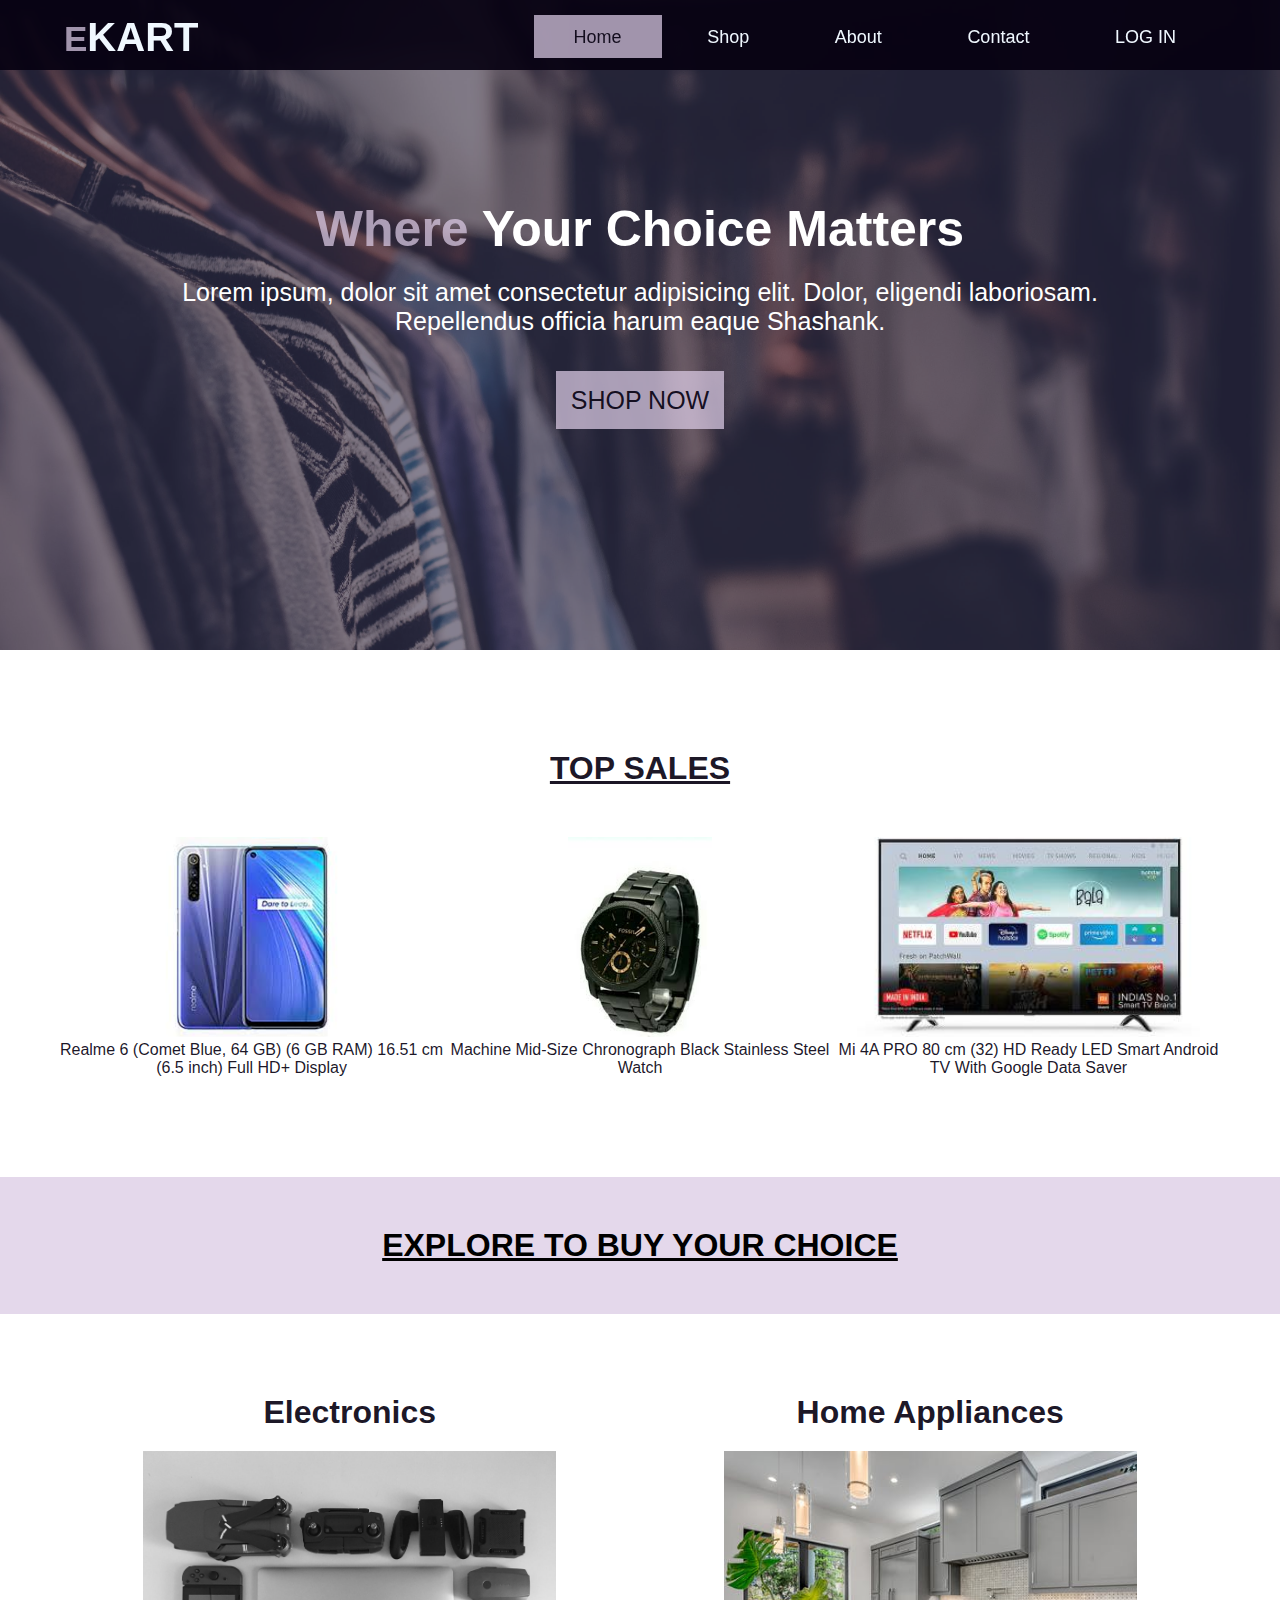
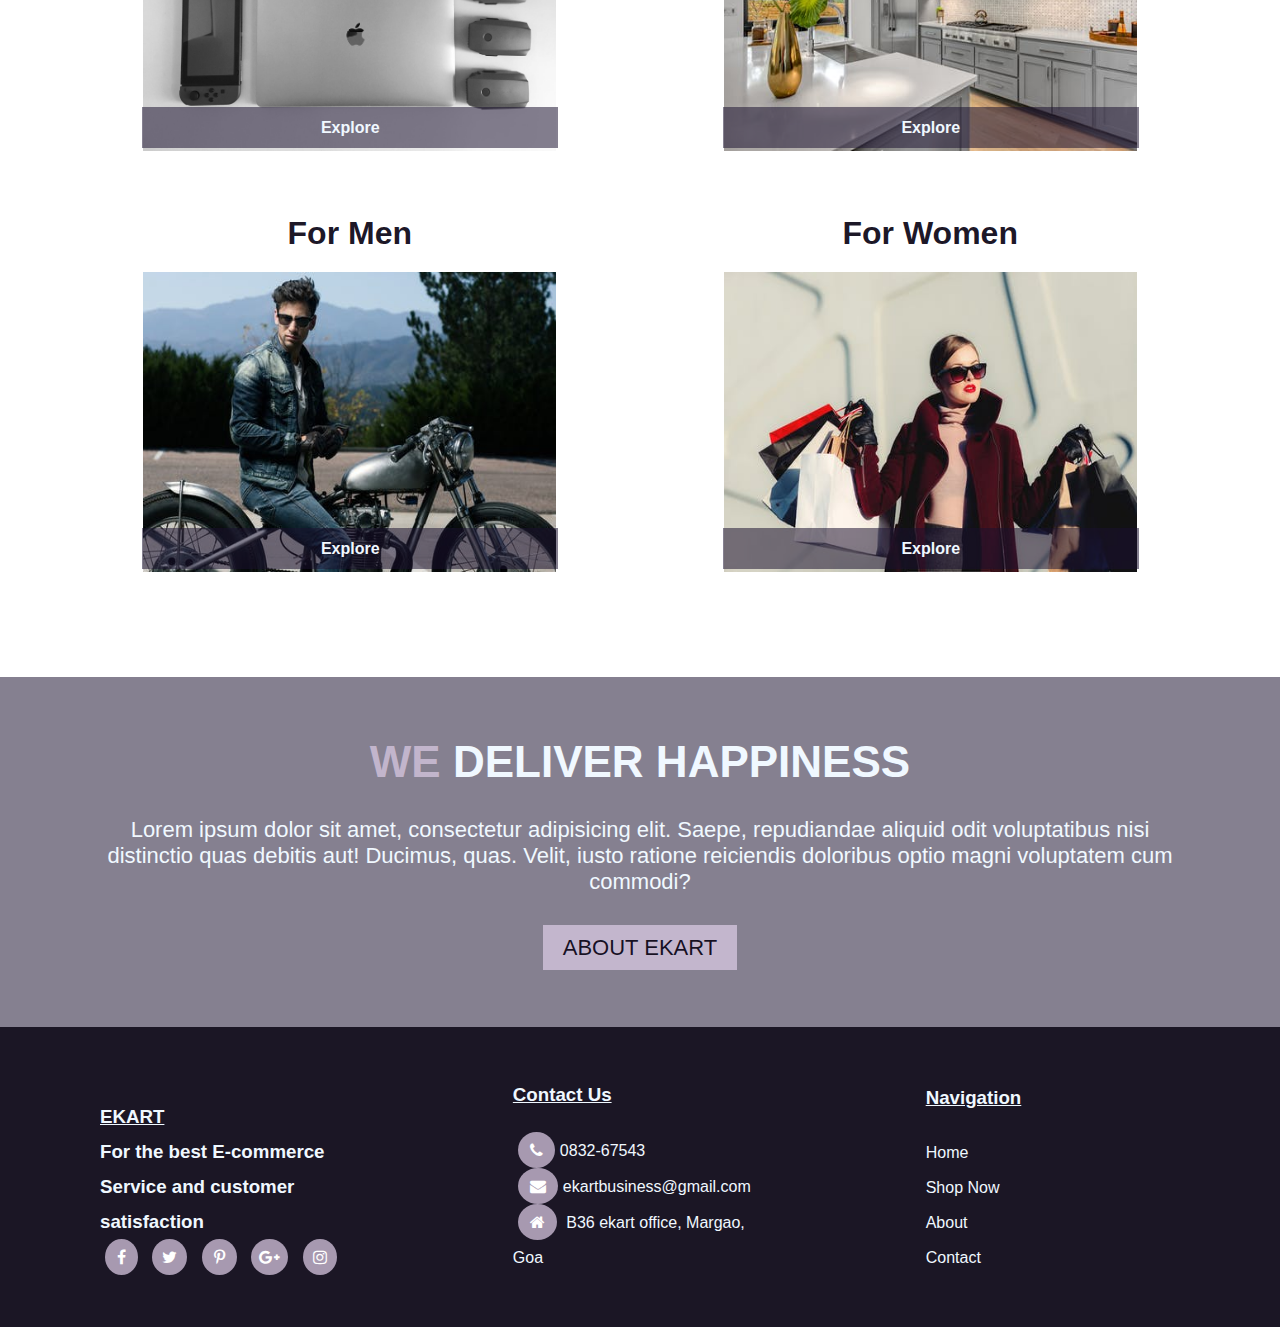
==== index.html @ b3b3e9c1 "first commit ekartgoa" ====
<!DOCTYPE html>
<html lang="en">
<head>
    <meta charset="UTF-8">
    <meta name="viewport" content="width=device-width, initial-scale=1.0">
    <title>EKART| Home</title> 
    <link rel="stylesheet" href="https://cdnjs.cloudflare.com/ajax/libs/font-awesome/4.7.0/css/font-awesome.min.css">
    <link rel="stylesheet" href="css1.css"> 
    <script src="ekart.js"></script> 
</head>
<body>
    <header>
        <nav>
            <h1 id="branding"><span id="brand">E</span>KART</h1>
            <ul>
                <li id="current"><a href="index.html">Home</a></li>
                <li><a href="shop.html">Shop</a></li>
                <li><a href="about.html">About</a></li>
                <li><a href="contact.html">Contact</a></li>
                <li id="login"><a href="">LOG IN</a></li>
            </ul>
        </nav>
    </header>
    <div id="shopnow">
        <div id="layer">
        <div class="content1">
            <h1 id="shoph1"><span id="whereid">Where</span> Your Choice Matters</h1>
        <p>Lorem ipsum, dolor sit amet consectetur adipisicing elit. Dolor, eligendi laboriosam. Repellendus officia harum eaque Shashank.</p>
        <a href="shop.html" id="shopnowbutton">SHOP NOW</a> 
    </div>
    
    </div>
    </div>
    <section>
        <div class="topsales">
            <h1 id="topsalesh1">TOP SALES</h1>
            <div class="topproduct">
                <img src="imageson/product1.jpeg" alt="">
                <p>Realme 6 (Comet Blue, 64 GB) (6 GB RAM) 16.51 cm (6.5 inch) Full HD+ Display</p>
                <div id="toplayer">
                    <span class="topbuy">BUY NOW</span>
                </div>
                
            </div>
            <div class="topproduct">
                <img src="imageson/product2.jpeg" alt="">
                <p>
                    Machine Mid-Size Chronograph Black Stainless Steel Watch</p>
                <div id="toplayer">
                    <span class="topbuy">BUY NOW</span>
                </div>
                
            </div>
            <div class="topproduct">
                <img src="imageson/product3.jpeg" alt="">
                <p>Mi 4A PRO 80 cm (32) HD Ready LED Smart Android TV With Google Data Saver</p>
                <div id="toplayer">
                    <span class="topbuy">BUY NOW</span>
                </div>
                
            </div>  
        </div> 
    </section>
    <section>   
        <div id="explore">
            <h1 id="exploreh1">EXPLORE TO BUY YOUR CHOICE</h1>
        <div id="explorecontainer">
            <div class="exploreimg" id="expimg1">
                <h1  class="explorename"   >Electronics</h1>
                <img src="imageson/Explore1.jpeg" alt="">
               <a href="shop.html#electronic" class="Explorep">Explore</a>
            </div>
            <div class="exploreimg" id="expimg2">
                <h1  class="explorename"   >Home Appliances</h1>
                <img src="imageson/Explore2.jpeg" alt="">
                <a href="shop.html#homeapp" class="Explorep">Explore</a>
            </div>
            <div class="exploreimg" id="expimg3">
                <h1  class="explorename"   >For Men</h1>
                <img src="imageson/Explore3.jpeg" alt="">
                <a href="shop.html#men" class="Explorep">Explore</a>
            </div>
            <div class="exploreimg" id="expimg4">
                <h1  class="explorename"   >For Women</h1>
                <img src="imageson/Explore4.jpeg" alt="">
                <a href="shop.html#women" class="Explorep">Explore</a>
            </div>
        </div>
    </div>

    </section>
    <section>
        <div id="parallax1">
            <div id="layer">
                <div id="parallax1text">
                    <h1 id="parallax1h1"><span id="westyle">WE</span> DELIVER HAPPINESS</h1>
                <p id="parallax1p">Lorem ipsum dolor sit amet, consectetur adipisicing elit. Saepe, repudiandae aliquid odit voluptatibus nisi distinctio quas debitis aut! Ducimus, quas. Velit, iusto ratione reiciendis doloribus optio magni voluptatem cum commodi?</p>
                <a href="about.html" id="aboutbutton">ABOUT EKART</a>
                </div>
            </div>
        </div>
    </section>
    <footer>
        <div class="footrow">
           <h3> <a href="" class="footernav id="brand1">EKART</a> </h3>
            <h3 id="footextra">For the best E-commerce Service and customer satisfaction</h3>
            <div id="fafaicon">
                <i class=" fa fa-facebook fa-1x"  style="color:white;background-color:#dacae4bb ;padding:10px 12px;margin:0px 5px;border-radius: 50%" ></i>
                <i class="	fa fa-twitter fa-1x" style="color:white;background-color:#dacae4bb;padding: 10px;margin:0px 5px;border-radius: 50%" ></i>
                <i class=" fa fa-pinterest-p fa-1x"  style="color:white;background-color:#dacae4bb;padding:10px 12px;margin:0px 5px;border-radius: 50%" ></i>
                <i class="fa fa-google-plus fa-1x" style="color:white;background-color:#dacae4bb;padding:10px 8px;margin:0px 5px;border-radius: 50%"></i> 
                <i class="fa fa-instagram fa-1x" style="color:white;background-color:#dacae4bb;padding:10px 10px;margin:0px 5px;border-radius: 50%"></i>
            </div>
        </div>
        <div class="footrow">
            <h3 class="footernav">Contact Us</h3>
            <ul>
                <li><i class=" fa fa-phone fa-1x"  style="color:white;background-color:#dacae4bb;padding:10px 12px;margin:0px 5px;border-radius: 50%" ></i><a href="" >0832-67543</a></li>
                <li> <i class=" fa fa-envelope fa-1x"  style="color:white;background-color:#dacae4bb;padding:10px 12px;margin:0px 5px;border-radius: 50%" ></i><a href="" >ekartbusiness@gmail.com</a></li>
                <li><i class=" fa fa-home fa-1x"  style="color:white;background-color:#dacae4bb;padding:10px 12px;margin:0px 5px;border-radius: 50%" ></i> <a href="" >B36 ekart office, Margao, Goa</a></li>
            </ul>
        </div>
        <div class="footrow">
            <h3 class="footernav">Navigation</h3>
               <ul>
                   <li><a href="index.html" >Home</a></li>
                   <li> <a href="shop.html" >Shop Now</a></li>
                   <li> <a href="about.html" >About</a></li>
                   <li><a href="contact.html" >Contact</a></li>
               </ul>
        </div>
  
    </footer>
</body>
</html>
---- css1.css ----
*{
    margin: 0;
    padding: 0%; 
    box-sizing: border-box;
    font-family: 'Lucida Sans', 'Lucida Sans Regular', 'Lucida Grande', 'Lucida Sans Unicode', Geneva, Verdana, sans-serif;
}
header{
    /* background-color: #190624bb #170324ea; */
    background-color: #060111ea; 
    min-height: 70px;
    color: aliceblue;
    font-size: 20px;
    width: 100%;
    position: fixed;
    z-index: 3;

}
nav{
    width: 90%;
    margin: auto;
    padding-top: 15px;
    /* position: fixed;
    z-index: 3; */
}
nav ul{
    float: right;
}
nav li{
    display: inline-block;
    padding: 10px 0px;
}
nav li a{
    padding: 10px 40px;
    font-size: 18px;
}
#current,  nav li:hover {
   
   background-color: #dacae4bb;
}
#current a{
    color: #060111ea;
}
nav li:hover a{
     color: #060111ea;
}
#branding{
    float: left;
}
#brand{
    color: #dacae4bb;
    font-size: 35px;
}
a{
text-decoration: none; 
color: aliceblue;
}
#shopnow{

    background: url("imageson/shop-now.jpeg") no-repeat 0 0px ;
    background-size: 100% 140%;
    width: 100%;
    height: 650px; 
    text-align: center; 
    position: relative;
}



#layer {
    background-color: rgba(26, 17, 46, 0.534);
    position: absolute;
    top: 0;
    left: 0;
    width: 100%;
    height: 100%;
}
/* shop now */
.content1{
    padding-top: 200px;
    color: white;
    font-size: 25px;
    width: 80%;
    margin: auto;
}
#shoph1{
    font-size: 50px;
    padding-bottom: 20px ;
}
.content1 p{
    padding-bottom: 50px;
}
#shopnowbutton{

    background-color:  #dacae4bb ;
    color: #060111ea ;
    padding: 15px;
    
    /* position: absolute;
    top: 50%;
    left: 45%; */
}
#whereid{
    color: #dacae4bb;
}
/* top sales  */ 
.topsales{
    padding: 100px 0;
    text-align: center;
    color: #060111ea;
    /* background-color: #dacae4bb; */
}
#topsalesh1{
    padding-bottom: 50px;
    text-decoration: underline;
}
.topproduct{
    display: inline-block;
    width: 30%;
    margin: auto;
    height: 200px;
    /* padding-top: 50px; */
    position: relative;
    text-align: center;
}
#toplayer img{
    width: 100%;
}
#toplayer{
    background-color: rgba(26, 17, 46, 0.534);
    position: absolute;
    top: 0;
    left: 0;
    width: 100%;
    height: 100%;
    opacity: 0;

}
.topbuy{
    font-size: 30px; 
    font-weight: 600;
    color: white;
   position: absolute;
   top: 30%;
   left: 35%;
   
}
.topproduct:hover #toplayer{
    opacity: 0.8;
}
img{
    /* width: 30%; */
    height: 100%;
}

/* THE Explore  */ 
#explore{
    
    /* background-color: #dacae4bb; */
    width: 100%;
    min-height: 1100px;
    text-align: center;
}
#exploreh1{
    text-decoration: underline;
    background-color: #dacae4bb;
    padding-top: 50px;
     padding-bottom: 50px;
     margin-bottom: 50px;
}
#explorecontainer{
   float: left;
}
.exploreimg img{
    width: 80%;
    height: 300px;
}
.exploreimg{
 width: 45%;
 padding: 30px;
 display: inline-block;
 position: relative;
}

.explorename{
    color: #060111ea; 
    padding-bottom: 20px ;
}
/* #expimg1{
    background: url("imageson/Explore1.jpeg") no-repeat 0 0px ;
    background-size: 100% 100%;
    width: 100%;
    height: 600px; 
} */
/* #expimg2{
    background: url("imageson/Explore2.jpeg") no-repeat 0 0px ;
    background-size: 100% 100%;
    width: 100%;
    height: 600px; 
} */ 
.Explorep{
    position: absolute;
    /* background-color: rgb(218, 202, 228, 0.3); */
    background-color: rgba(26, 17, 46, 0.534);
padding: 2% 31%;
    /* width: 0 100%; */
    font-weight: 600;
    top: 81.5%;
    left: 14%;

}
.Explorep:hover{
    background-color: rgba(11, 3, 27, 0.819);
}

/* parallax about */ 
#parallax1{
    background: url("imageson/pack1.jpeg") no-repeat 0 -301px ;
    background-attachment: fixed;
    background-size: 100% 150%;
    width: 100%;
    height: 350px; 
    text-align: center; 
    position: relative;
}
#layer{
    background-color: rgba(26, 17, 46, 0.534);
    position: absolute;
    
    width: 100%;
    height: 100%;
}
#parallax1text{
    width: 85%;
    margin: auto;
    padding-top: 30px;
    font-size: 22px;
    color: aliceblue;
}
#parallax1h1{
    padding: 30px 0;
}
#westyle{
    color: #dacae4bb;
}
#parallax1p{
    margin-bottom: 40px;
}
#aboutbutton{
    background-color:  #dacae4bb ;
    color: #060111ea ;
    padding: 10px 20px;
}
#shopnowbutton:hover , #aboutbutton:hover, #buyitbutton:hover{
    background-color: #060111ea;

    color: #dacae4bb ;
}

footer{
    height: 300px;
    background-color: #060111ea;
    color: aliceblue;
    width: 100%;
    margin: auto;
}
footer .footernav{
    padding-bottom: 20px;
    text-decoration: underline;
}
footer .footrow{
 display: inline-block;
    width: 28%;
    margin-left: 50px;
    /* margin: auto; */
    padding: 50px;
    line-height: 35px;
}
 footer #brand1{
     font-size: 20px;
 }
footer li{
    display: block;
}
footer a{
    color: aliceblue;

}



/* Shop NOW css */ 

.category{
    text-align: center;
    width: 95%;
    margin: auto;
    padding: 4% 0;
}
.category h1{
    margin-bottom: 30px;
}
.item img{

    /* height: 80%;
        width: 40%; */
        height: 60%;
        width: 40%;


}


#shopbuy{
    padding-top: 150px;
}
.item{
    
    min-width: 70%;
    padding: 40px 20px; 
    /* margin: auto; */
    margin: 20px 20px;
    /* min-height: auto; */
    position: relative;
    text-align: center;
    /* background-color: black; */
    border: 2px solid rgba(31, 12, 49, 0.144);

}
.item:hover{
    border: 2px solid rgba(31, 12, 49, 0.300);
    /* border-bottom: 4px solid rgba(31, 12, 49, 0.244); */
}
.item .price{
    padding-top: 10px;
    font-size: larger;
}
/* .item:hover #toplayer{
    opacity: 0.8;
} */

/* #toplayer{
    background-color: rgba(26, 17, 46, 0.534);
    position: absolute;
    top: 0;
    left: 0;
    width: 100%;
    height: 100%;
    opacity: 0;

} */
.subcategory{
    display: grid;
    grid-template-columns: 1fr 1fr 1fr;
    margin: 20px 0;  
    min-height: 400px ; 
    /* background-color: black; */
}
.buybutton , .cartbutton{
    padding: 10px;
    border: none;
    margin-top: 10px; 
    background-color: #755b86bb;
    color: white;
}
.buybutton:hover , .cartbutton:hover{
    background-color: #060111ea;
}

#carthead{
    text-align: center;
    background-color: #060111ea;
    color: white;
    padding: 30px 0; 
    margin-bottom: 50px ;
}

#cart{
    position: relative;
    width: 95%;
    margin: auto;
    border: 2px solid #dacae4bb;
    padding-bottom:9% ;
    margin-bottom: 8%;
    text-align: center;

/*  */

}

#cartcontent{
    text-align: center;
    display: grid;
    grid-template-columns: 1fr 1fr;
    
}
#cartcontent #cartitem li, #cartcontent #cartprice li{
    display: block;
    border-bottom: 2px solid rgba(6, 1, 17, 0.118);
    height: 60px;
    padding: 15px 30px 0 30px;
    
    /* margin: 0.5; */
    
}

#cartlihead{
    text-align: center;
    font-weight: 600;
    background-color: rgba(6, 1, 17, 0.118) ;

}

#cartitem, #cartprice{
    text-align: left;
    width: 80%;
    font-weight: 500; 
    margin: auto;
    border: 2px solid  rgba(6, 1, 17, 0.118) ;
    display: block;
    /* padding: 0 60px; */
}

#buyitbutton{

    background-color:  #dacae4bb ;
    color: #060111ea ;
    padding: 15px;
    position: absolute; 
    bottom: 40px;
    left: 46%;

    

}

#cartcontent #cartitem li:hover , #cartcontent #cartprice li:hover {
    border-bottom: 2px solid  rgba(6, 1, 17, 0.200) ;
}
/* 
#cartitem{
    width: 90%;
    margin: auto;
    padding: 0;
} */

/* About page css */

#founderdiv{
    padding-top: 100px;
}

.founder{
    
    width: 80%;
    margin: auto;
    position: relative;
    margin-bottom: 40px;
}
.founder img{
    position: absolute;
    left: 2%;
    top: 10%;
    border-radius: 80%;
    height: 150px;
    width: 15%;
}
.foundercontent{
    display: inline-block;
    width: 100%;
}

#ftext{
    
    padding: 50px;
    padding-left: 200px;
    border-radius: 20px;
    /* left: 100px; */
    background-color: #dacae4bb;
}
#ftext h3{
    padding-bottom: 20px;
}
#ftext p{
    padding-bottom: 20px;
}


#story{
    padding-top: 150px;
    width: 80%;
    margin: auto;
    line-height: 20px;
    text-align: center;
    /* border: 2px solid blue; */
}

#story h2{
    background-color: #dacae4bb; 
    padding-top: 30px;
    
}
#storyp{
    border: 2px solid #dacae4bb ;
    padding: 30px 0; 


}
#story p{
   width: 90%;
   margin: auto;
    padding-bottom: 20px;
    
}

#story h2{
    padding-bottom: 30px;
}


/* contact page css */


#contact{
    /* width: 80%; */
    margin: 0 50% 0 10% ;
    padding-top: 100px;
    padding-bottom: 40px;
}
#contact h1{
    font-size: 40px;
    padding: 40px 0;
    padding-left: 10px;
}
#contact p{
    padding-left: 10px;
}

#contact input, #contact textarea{
    margin: 5px 0px 20px 0px;
    width: 100%;
    padding: 10px; 
    border: 2px solid rgba(31, 12, 49, 0.144);
    background-color: rgba(31, 12, 49, 0.084);
}
#contact input:hover, #contact textarea:hover{
    border: 2px solid rgba(31, 12, 49, 0.300);
}

#contact form{
    padding: 10px ; 
}
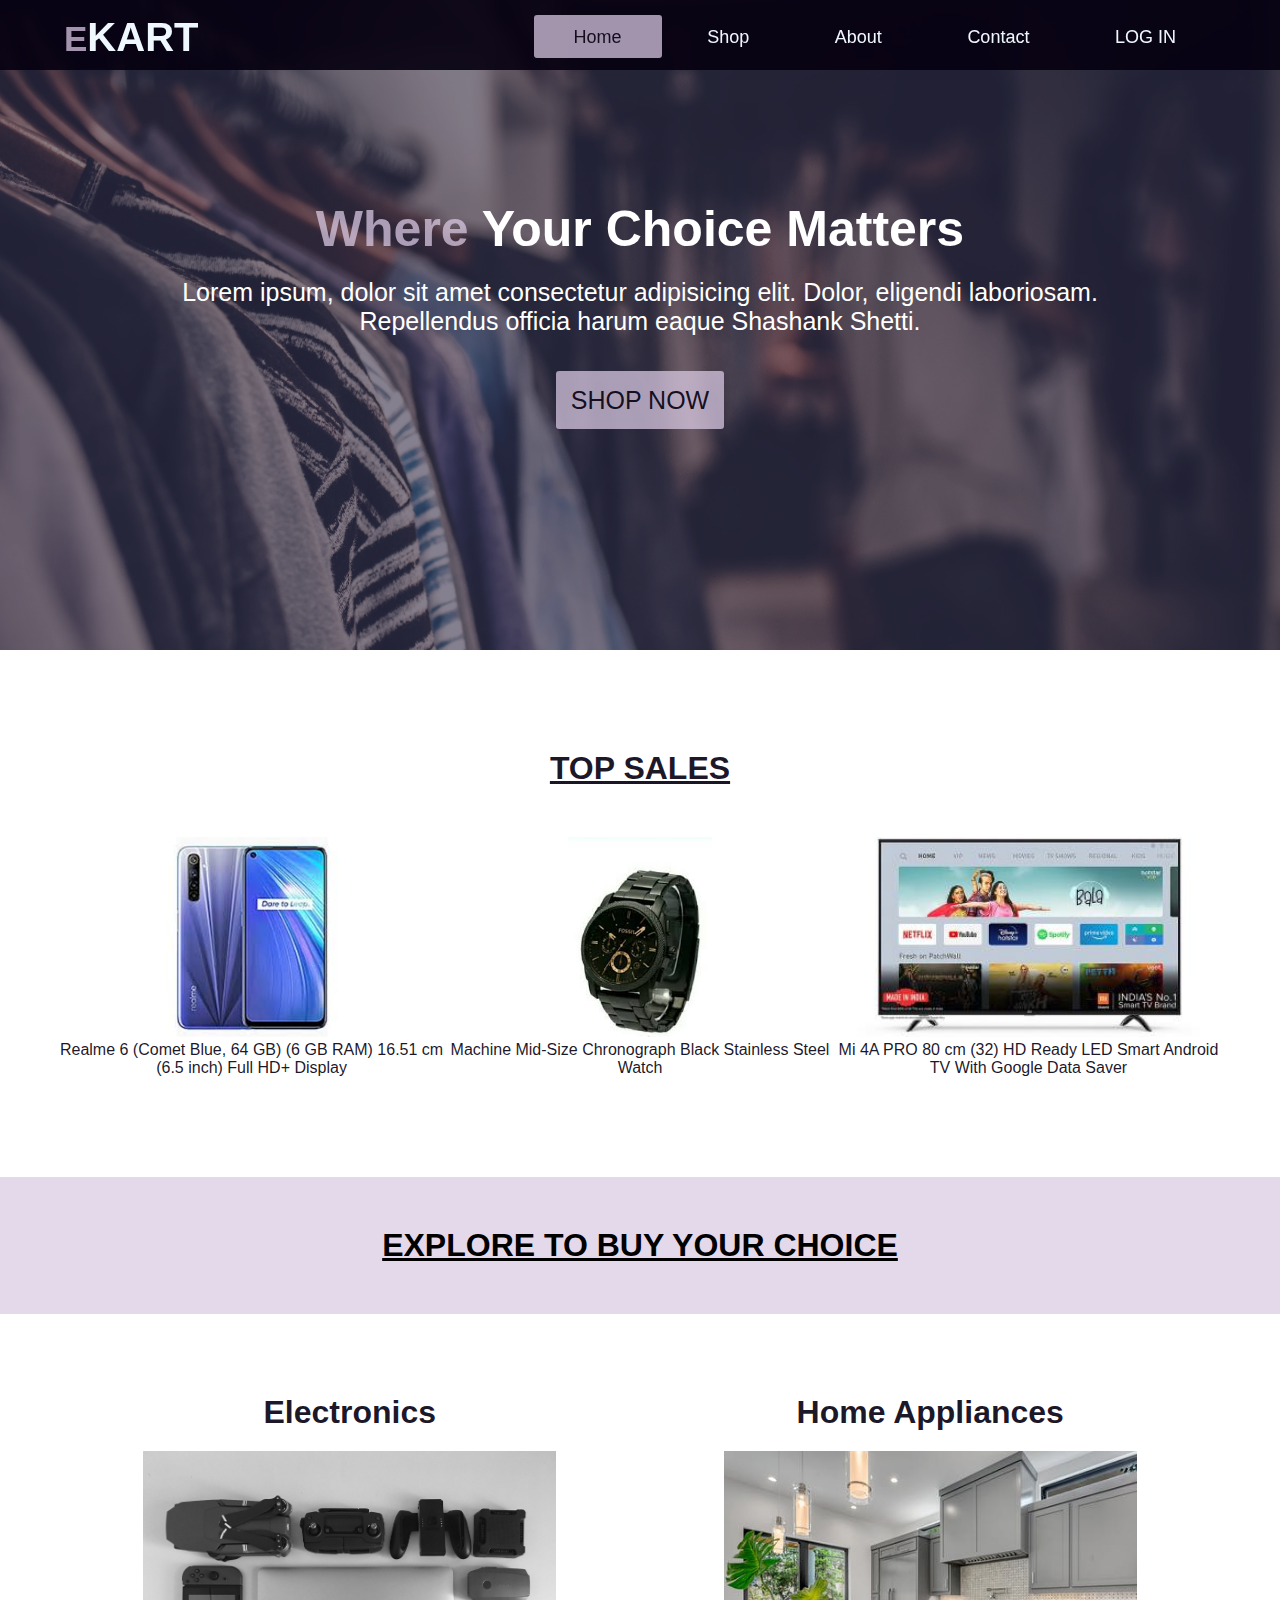
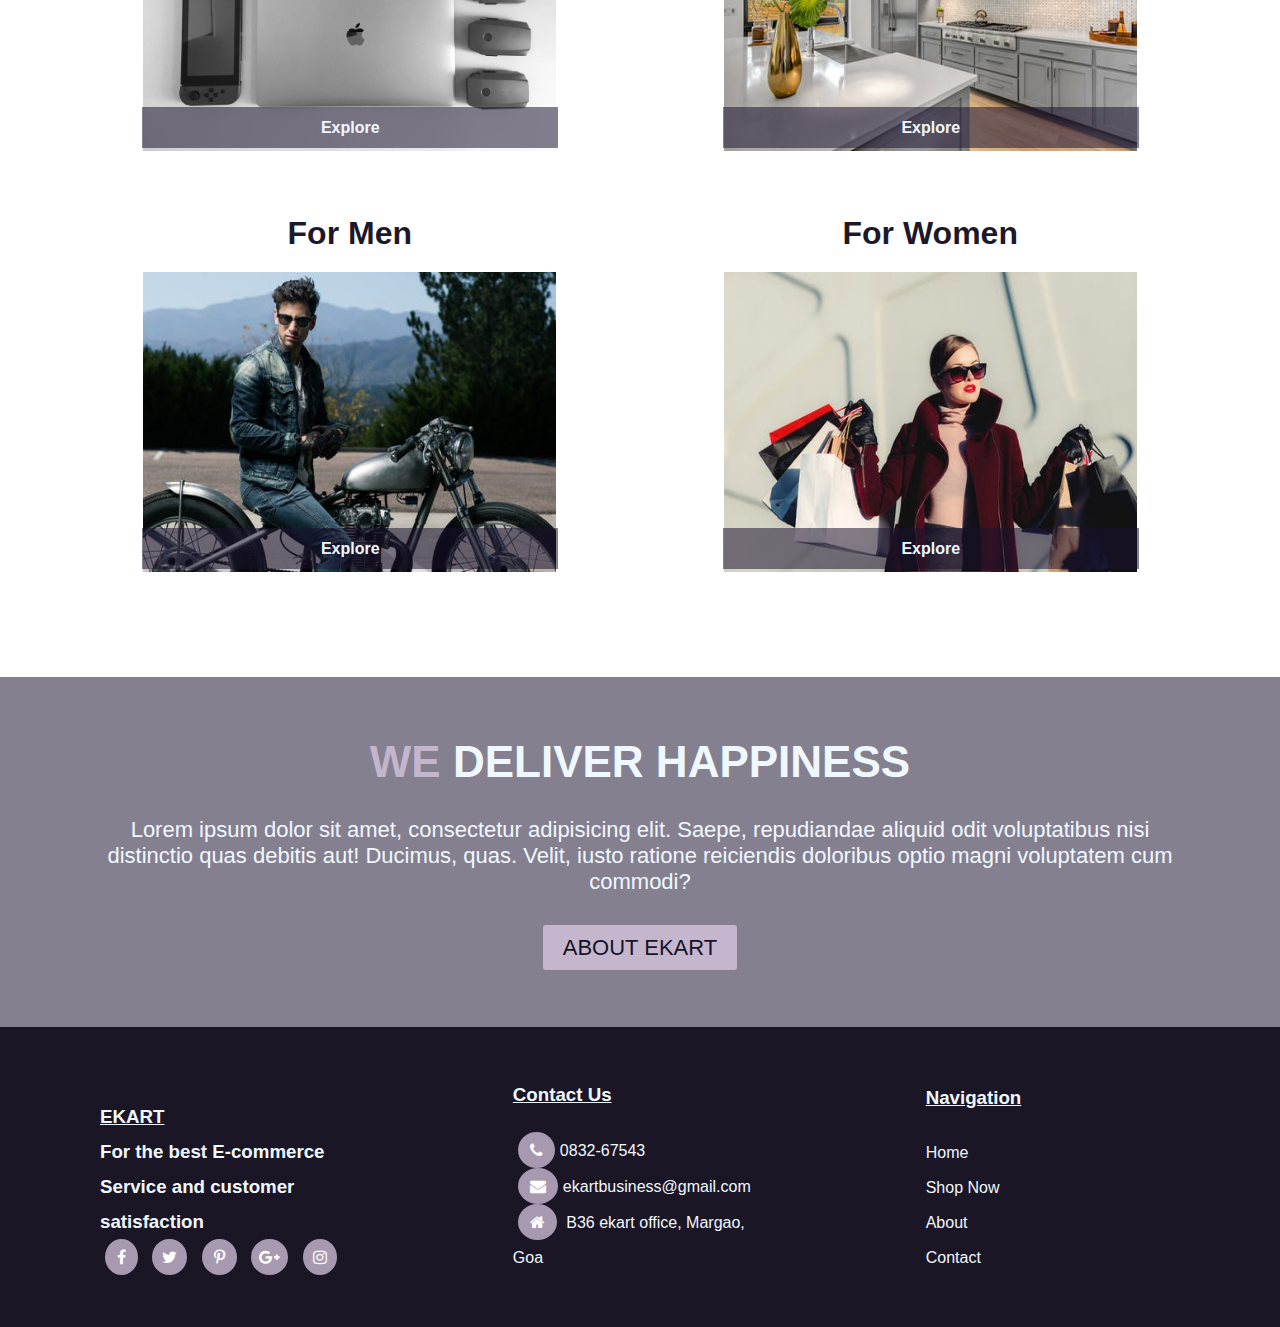
==== commit 8be7e384: "Ready to Use  ekartgoa" ====
--- a/index.html
+++ b/index.html
@@ -17,7 +17,7 @@
                 <li><a href="shop.html">Shop</a></li>
                 <li><a href="about.html">About</a></li>
                 <li><a href="contact.html">Contact</a></li>
-                <li id="login"><a href="">LOG IN</a></li>
+                <li id="login"><a href="login.html">LOG IN</a></li>
             </ul>
         </nav>
     </header>
@@ -25,10 +25,13 @@
         <div id="layer">
         <div class="content1">
             <h1 id="shoph1"><span id="whereid">Where</span> Your Choice Matters</h1>
-        <p>Lorem ipsum, dolor sit amet consectetur adipisicing elit. Dolor, eligendi laboriosam. Repellendus officia harum eaque Shashank.</p>
+        <p>Lorem ipsum, dolor sit amet consectetur adipisicing elit. Dolor, eligendi laboriosam. Repellendus officia harum eaque Shashank Shetti.</p>
         <a href="shop.html" id="shopnowbutton">SHOP NOW</a> 
     </div>
     
+    
+    
+
     </div>
     </div>
     <section>
--- a/css1.css
+++ b/css1.css
@@ -27,6 +27,7 @@
 }
 nav li{
     display: inline-block;
+    border-radius: 3px;
     padding: 10px 0px;
 }
 nav li a{
@@ -90,7 +91,7 @@
     padding-bottom: 50px;
 }
 #shopnowbutton{
-
+    border-radius: 3px;
     background-color:  #dacae4bb ;
     color: #060111ea ;
     padding: 15px;
@@ -248,9 +249,10 @@
 #aboutbutton{
     background-color:  #dacae4bb ;
     color: #060111ea ;
+    border-radius: 3px;
     padding: 10px 20px;
 }
-#shopnowbutton:hover , #aboutbutton:hover, #buyitbutton:hover{
+#shopnowbutton:hover , #aboutbutton:hover{
     background-color: #060111ea;
 
     color: #dacae4bb ;
@@ -358,6 +360,7 @@
 .buybutton , .cartbutton{
     padding: 10px;
     border: none;
+    border-radius: 2px;
     margin-top: 10px; 
     background-color: #755b86bb;
     color: white;
@@ -393,7 +396,7 @@
     grid-template-columns: 1fr 1fr;
     
 }
-#cartcontent #cartitem li, #cartcontent #cartprice li{
+#cartcontent #cartitem li, #cartcontent #cartprice li {
     display: block;
     border-bottom: 2px solid rgba(6, 1, 17, 0.118);
     height: 60px;
@@ -420,10 +423,26 @@
     /* padding: 0 60px; */
 }
 
+#cartcontent #totitem, #cartcontent #totamt{
+    border: 2px solid  rgba(6, 1, 17, 0.118) ;
+    padding: 15px 30px 0 30px; 
+    height: 60px; 
+    margin: 10px 15%  ;
+    background-color: rgba(6, 1, 17, 0.084) ;
+    font-weight: 600;
+}
+#cartcontent #totitem:hover , #cartcontent #totamt:hover {
+
+    
+    border: 2px solid  rgba(6, 1, 17, 0.158) ;
+    
+
+}
 #buyitbutton{
 
-    background-color:  #dacae4bb ;
+    background-color:  #88679c8c ;
     color: #060111ea ;
+    border-radius: 3px;
     padding: 15px;
     position: absolute; 
     bottom: 40px;
@@ -431,6 +450,11 @@
 
     
 
+}
+#buyitbutton:hover{
+    font-weight: 700  ;
+    color:  white;
+    background-color:  #060111ea  ;
 }
 
 #cartcontent #cartitem li:hover , #cartcontent #cartprice li:hover {
@@ -497,11 +521,16 @@
 #story h2{
     background-color: #dacae4bb; 
     padding-top: 30px;
+    border-top-left-radius: 20px;
+    border-top-right-radius: 20px;
     
 }
 #storyp{
+    
     border: 2px solid #dacae4bb ;
     padding: 30px 0; 
+    border-bottom-left-radius: 20px;
+    border-bottom-right-radius: 20px;
 
 
 }
@@ -518,6 +547,7 @@
 
 
 /* contact page css */
+
 
 
 #contact{
@@ -540,11 +570,31 @@
     width: 100%;
     padding: 10px; 
     border: 2px solid rgba(31, 12, 49, 0.144);
-    background-color: rgba(31, 12, 49, 0.084);
+    border-radius: 5px;
+    background-color: rgba(31, 12, 49, 0.074);
 }
 #contact input:hover, #contact textarea:hover{
     border: 2px solid rgba(31, 12, 49, 0.300);
-}
+    background-color: rgba(31, 12, 49, 0.114);
+}
+
+
+#contactbutton{
+
+    background-color:  #88679c8c ;
+    color: #060111ea ;
+    padding: 15px;
+    border-radius: 3px;
+    width: 20%;
+
+}
+
+#contactbutton:hover{
+    font-weight: 700  ;
+    color:  white;
+    background-color:  #060111ea  ;
+}
+
 
 #contact form{
     padding: 10px ; 
@@ -553,3 +603,76 @@
 
 
 
+/* The Login page CSS */
+
+#avatar{
+    border-radius: 50%;
+    height: 200px;
+    /* border: 2px solid  rgba(77, 72, 80, 0.733) ; */
+    margin-bottom: 20px;
+    
+}
+
+#formcontent{
+
+    text-align: center; 
+    padding-top: 150px;
+    width: 40%;
+    margin: auto;
+    /* background-color: aqua; */
+}
+
+#contentlogin{
+    margin-bottom: 50px;
+    padding: 50px 0 0 0 ;
+    border: 2px solid #dacae4bb;
+
+
+}
+
+#contentlogin:hover{
+    border: 2px solid rgba(77, 72, 80, 0.300) ; 
+}
+
+.loginrow{
+    margin-top: 15px;
+    min-height: 50px ;
+   
+}
+.loginrow label{
+    color: rgba(6, 1, 17, 0.950); 
+
+}
+.loginrow input{
+    padding: 10px 5px; 
+    margin-bottom: 20px;
+    margin-top: 10px;
+    width: 55%;
+    border-radius: 30px;
+    border: 2px solid rgba(218, 202, 228, 0.933)  ;
+    background-color: rgba(31, 12, 49, 0.060);  
+}  
+
+.loginrow input:hover{
+    border: 2px solid rgba(77, 72, 80, 0.433) ; 
+    background-color: rgba(31, 12, 49, 0.110);
+}
+
+#logbutton{
+
+    background-color:#88679c8c ;
+    color: #060111ea ;
+    border-radius: 30px;
+    margin-bottom: 200px;
+    
+    padding: 15px 50px;
+
+}
+
+#logbutton:hover{
+    font-weight: 700  ;
+    color:  white;
+    background-color:  #060111ea  ;
+}
+
+
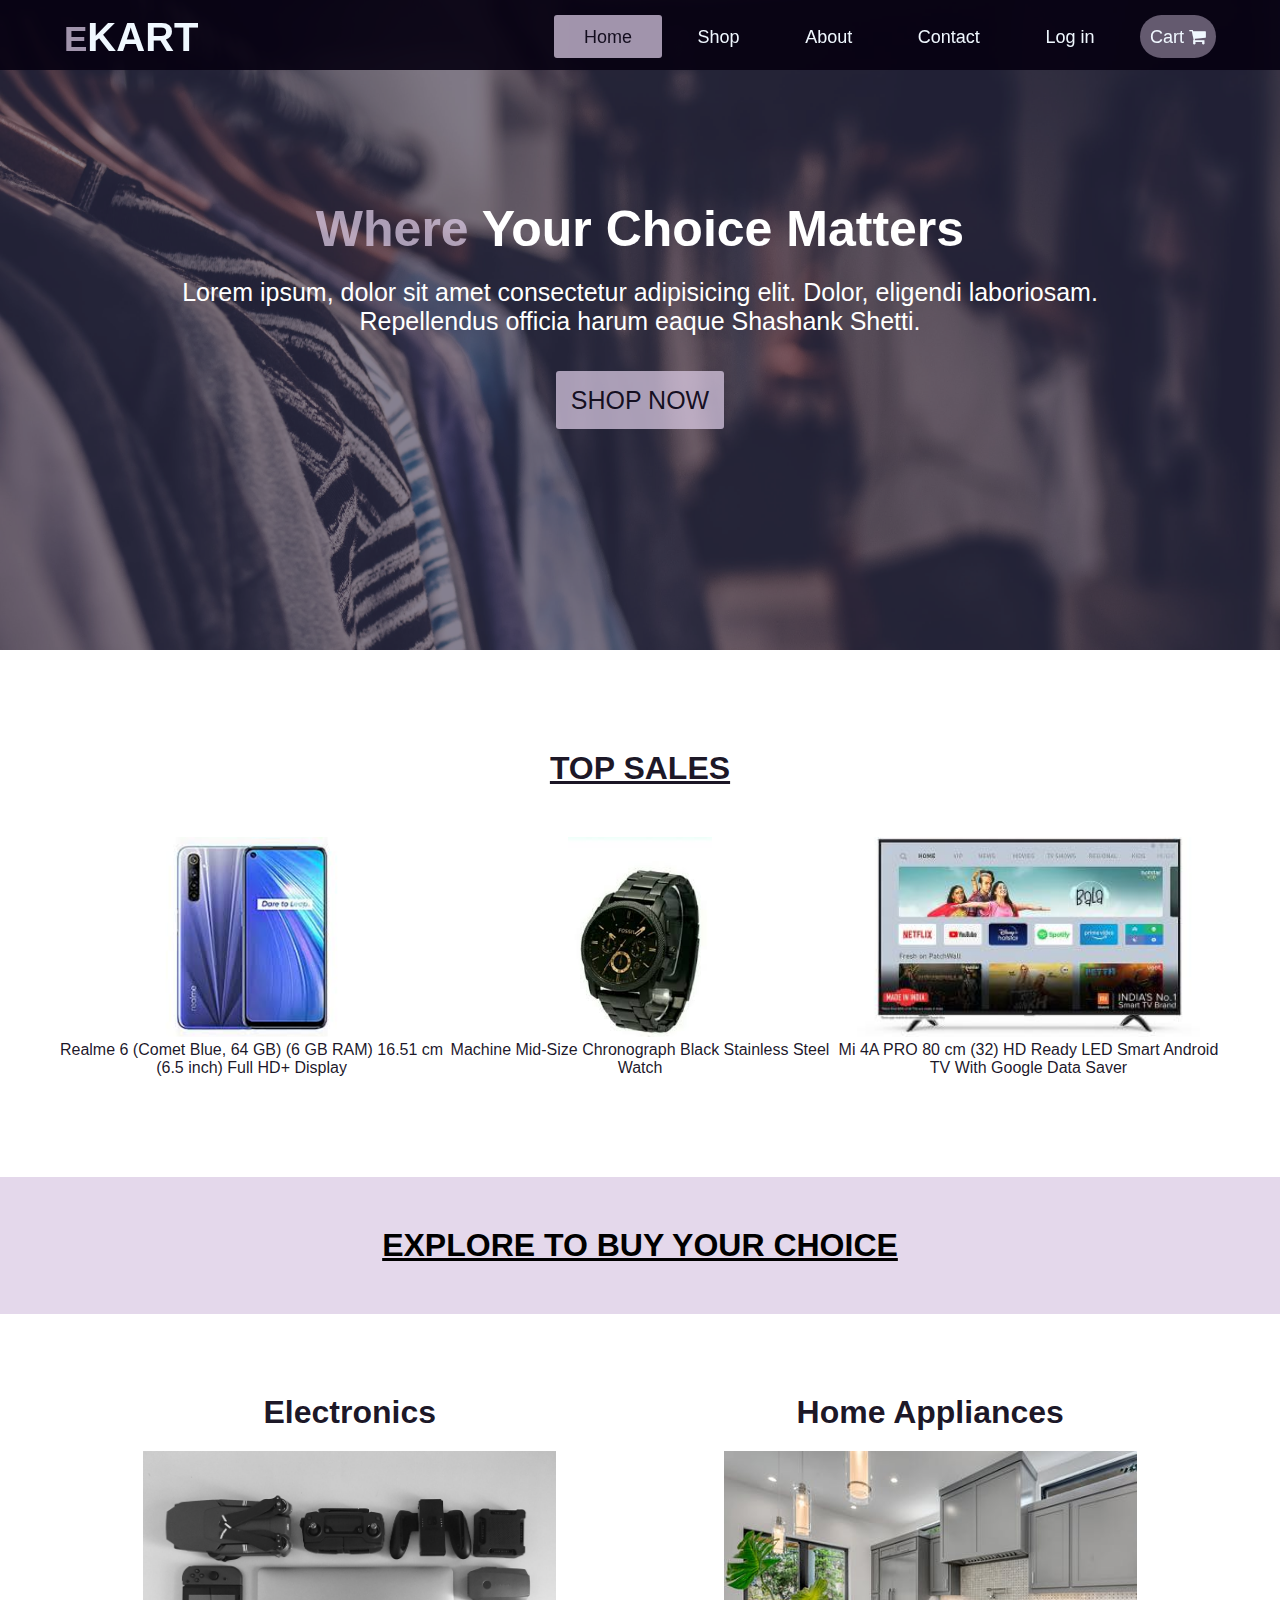
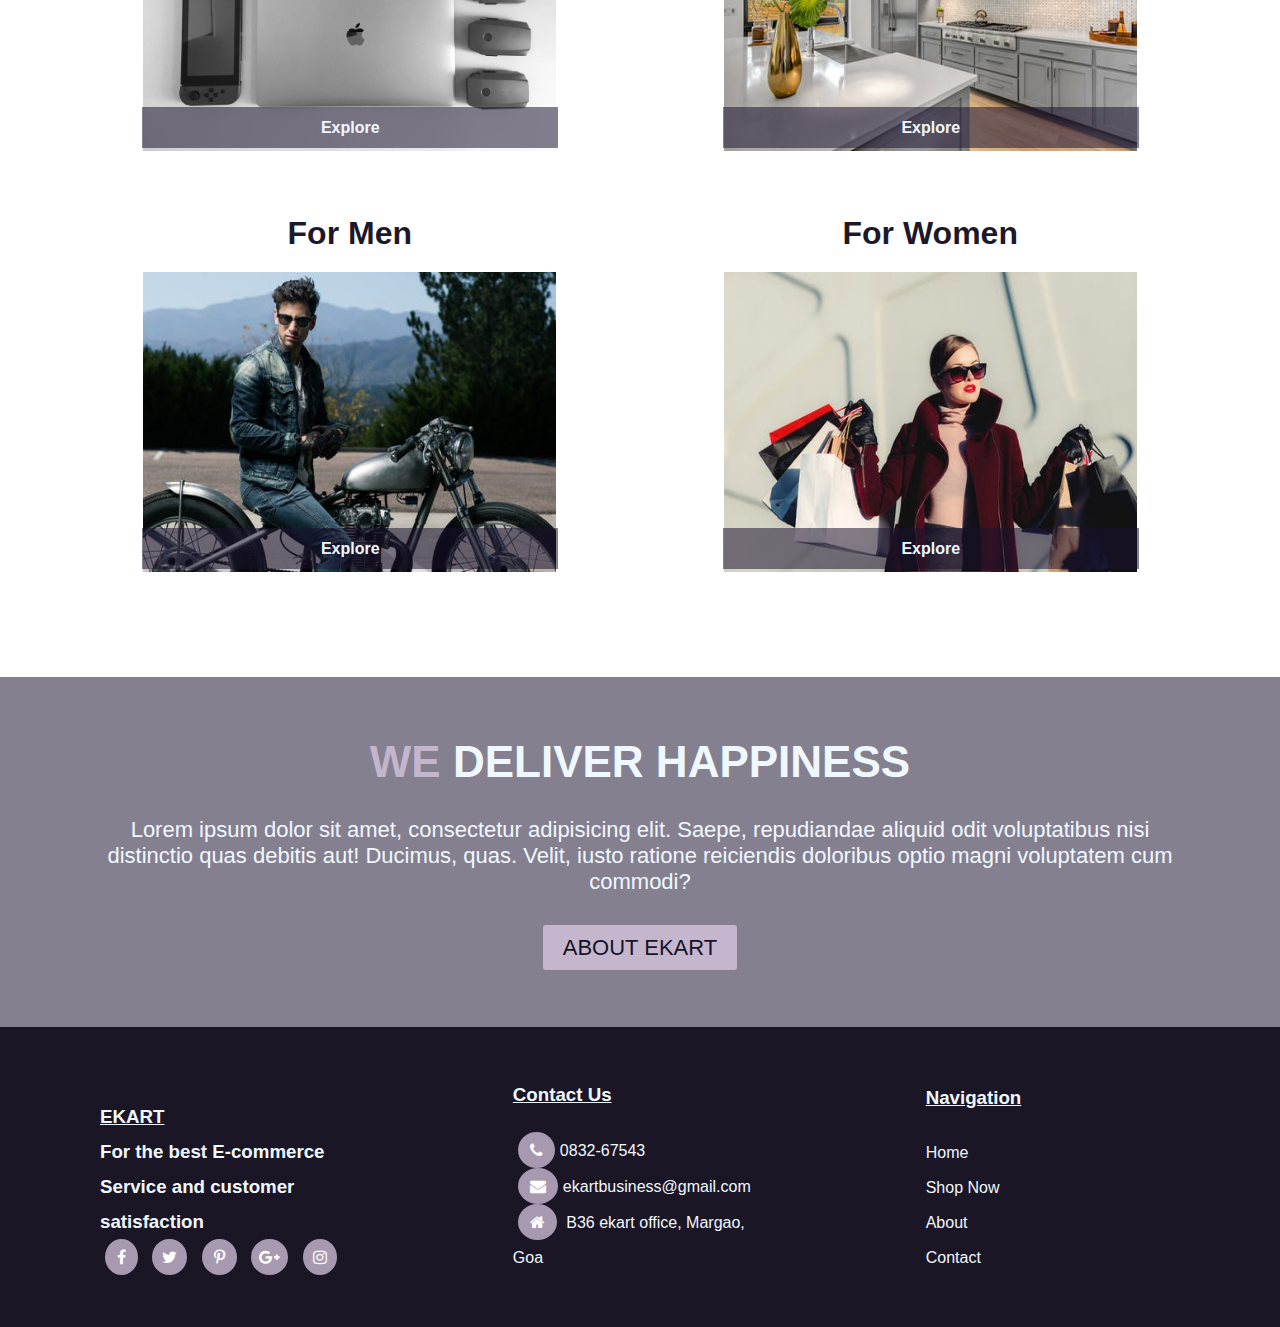
==== commit 7c7a0165: "Ready to Use  ekartgoa" ====
--- a/index.html
+++ b/index.html
@@ -17,7 +17,8 @@
                 <li><a href="shop.html">Shop</a></li>
                 <li><a href="about.html">About</a></li>
                 <li><a href="contact.html">Contact</a></li>
-                <li id="login"><a href="login.html">LOG IN</a></li>
+                <li id="login"><a href="login.html">Log in</a></li>
+                <li id="ecart"><a href="shop.html#cart">Cart <i class="fa fa-shopping-cart"></i></a></li>
             </ul>
         </nav>
     </header>
--- a/css1.css
+++ b/css1.css
@@ -31,17 +31,29 @@
     padding: 10px 0px;
 }
 nav li a{
-    padding: 10px 40px;
+   
+    padding: 10px 30px;
     font-size: 18px;
 }
-#current,  nav li:hover {
+#current,  nav li:hover , #ecart:hover{
    
    background-color: #dacae4bb;
 }
+#ecart a{
+    /* margin-left: 2px; */
+    padding: 10px 10px;
+}
+#ecart{
+    background-color: #dacae470  ; 
+    border-radius: 50px; 
+    margin-left: 10px;
+    /* padding: 10px 20px; */
+}
+
 #current a{
     color: #060111ea;
 }
-nav li:hover a{
+nav li:hover a, #ecart:hover a{
      color: #060111ea;
 }
 #branding{
@@ -676,3 +688,6 @@
 }
 
 
+
+
+
